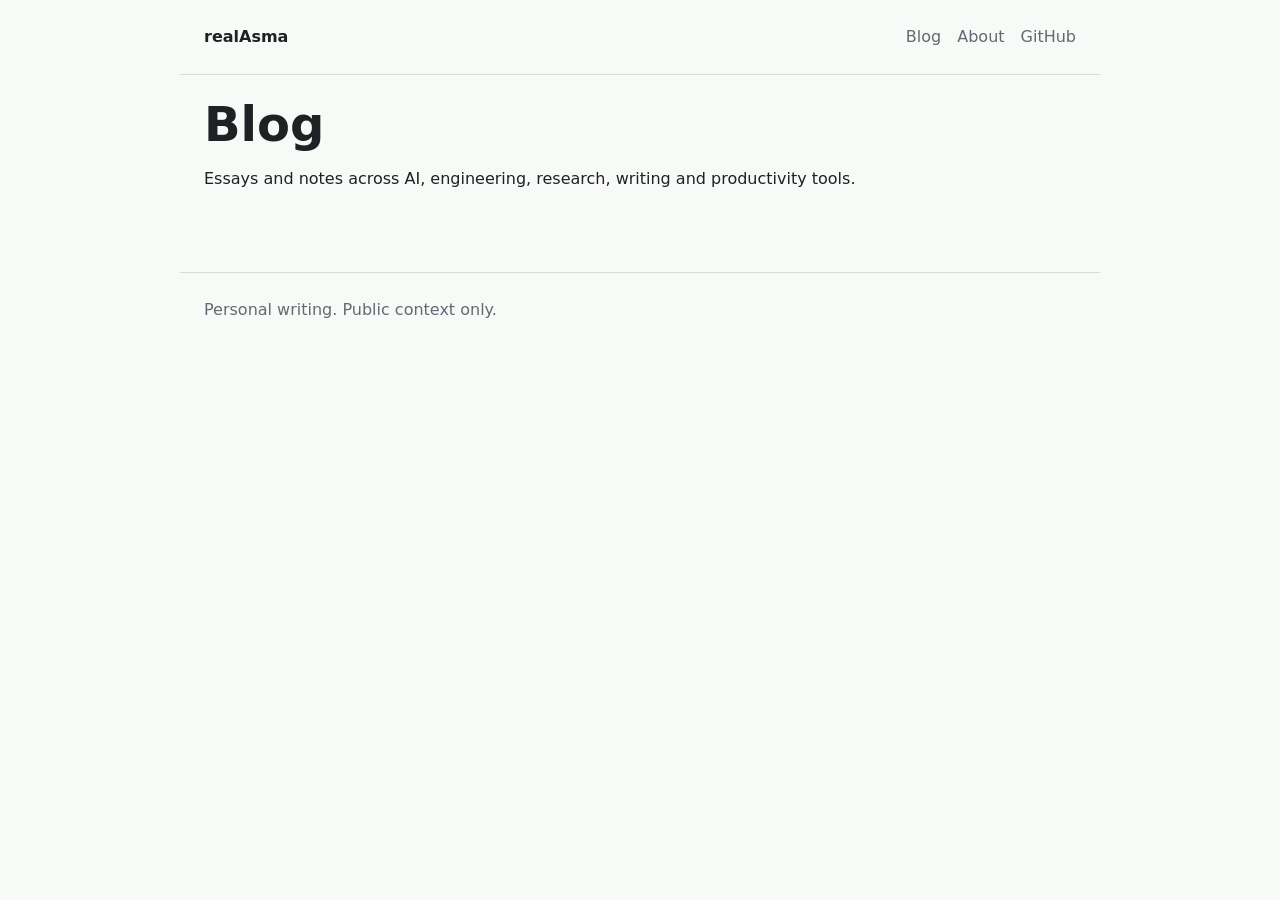
==== blog/index.html @ 000c2ec9 "deploy: realAsma/realAsma-blog-source@42b9454a98fa939357afdd333a23cf858940a961" ====
<!doctype html>
<html lang="en">
  <head>
    <meta charset="utf-8">
    <meta name="viewport" content="width=device-width, initial-scale=1">
    <title>Blog | realAsma</title>
    <meta name="description" content="Personal notes on technology, research, writing, and the systems people use to do better work.">
    <link rel="stylesheet" href="/assets/css/site.css">
  </head>
  <body>
    <header class="site-header">
      <a class="brand" href="/">realAsma</a>
      <nav aria-label="Primary navigation">
        <a href="/blog/">Blog</a>
        <a href="/about/">About</a>
        <a href="https://github.com/realAsma">GitHub</a>
      </nav>
    </header>
    <main class="page">
      <h1 id="blog">Blog</h1>

<p>Essays and notes across AI, engineering, research, writing and productivity tools.</p>

<ul class="post-list">

</ul>

    </main>
    <footer class="site-footer">
      <span>Personal writing. Public context only.</span>
    </footer>
  </body>
</html>
---- assets/css/site.css ----
:root {
  color-scheme: light;
  --bg: #f8faf7;
  --panel: #ffffff;
  --text: #202124;
  --muted: #626a73;
  --line: #d7ddd7;
  --accent: #0f766e;
  --accent-strong: #0f4f47;
  --accent-soft: #e4f4ef;
  --code: #edf4f2;
  --shadow: 0 18px 48px rgba(32, 33, 36, 0.12);
}

* {
  box-sizing: border-box;
}

body {
  margin: 0;
  background: var(--bg);
  color: var(--text);
  font-family: ui-sans-serif, system-ui, -apple-system, BlinkMacSystemFont, "Segoe UI", sans-serif;
  line-height: 1.6;
}

a {
  color: var(--accent-strong);
}

.site-header,
.site-footer {
  max-width: 920px;
  margin: 0 auto;
  padding: 24px;
}

.site-header {
  display: flex;
  align-items: center;
  justify-content: space-between;
  gap: 24px;
  border-bottom: 1px solid var(--line);
}

.brand {
  color: var(--text);
  font-weight: 700;
  text-decoration: none;
}

nav {
  display: flex;
  gap: 16px;
  flex-wrap: wrap;
}

nav a {
  color: var(--muted);
  text-decoration: none;
}

nav a:hover,
.brand:hover,
.post-list a:hover {
  color: var(--accent-strong);
}

.page {
  max-width: 920px;
  margin: 0 auto;
  padding: 24px;
}

.hero {
  padding: 56px 0 40px;
  border-bottom: 1px solid var(--line);
}

.eyebrow {
  margin: 0 0 10px;
  color: var(--accent-strong);
  font-size: 0.84rem;
  font-weight: 700;
  letter-spacing: 0.04em;
  text-transform: uppercase;
}

h1 {
  max-width: 760px;
  margin: 0;
  font-size: clamp(2rem, 4vw, 3rem);
  line-height: 1.08;
  letter-spacing: 0;
  text-wrap: balance;
}

h2 {
  margin-top: 40px;
  font-size: 1.38rem;
  line-height: 1.25;
}

p,
li {
  max-width: 760px;
}

.lede {
  max-width: 720px;
  color: var(--muted);
  font-size: 1.15rem;
}

.profile {
  display: grid;
  grid-template-columns: minmax(0, 1fr) 260px;
  align-items: center;
  gap: 40px;
  padding: 44px 0;
  border-bottom: 1px solid var(--line);
}

.profile-copy h1,
.profile-copy h2 {
  margin-top: 0;
}

.profile-name {
  font-size: clamp(1.85rem, 3.8vw, 2.55rem);
}

.profile-photo-frame {
  justify-self: end;
  width: min(260px, 100%);
  aspect-ratio: 1;
  padding: 10px;
  background: var(--accent-soft);
  border: 1px solid var(--line);
  border-radius: 50%;
  box-shadow: var(--shadow);
}

.profile-photo {
  display: block;
  width: 100%;
  height: 100%;
  object-fit: cover;
  border: 4px solid var(--panel);
  border-radius: 50%;
}

.post-list {
  display: grid;
  gap: 16px;
  margin: 28px 0;
  padding: 0;
  list-style: none;
}

.post-list li {
  max-width: none;
  padding: 18px 0;
  border-top: 1px solid var(--line);
}

.post-list a {
  font-size: 1.15rem;
  font-weight: 700;
  text-decoration: none;
}

.post-header {
  padding: 48px 0 24px;
  border-bottom: 1px solid var(--line);
}

.post-body {
  padding-top: 24px;
}

code {
  padding: 0.12em 0.32em;
  background: var(--code);
  border-radius: 4px;
  font-size: 0.92em;
}

pre {
  overflow-x: auto;
  padding: 16px;
  background: #1f2933;
  color: #f8fafc;
  border-radius: 8px;
}

pre code {
  padding: 0;
  background: transparent;
}

.site-footer {
  color: var(--muted);
  border-top: 1px solid var(--line);
}

@media (max-width: 640px) {
  .site-header {
    align-items: flex-start;
    flex-direction: column;
  }

  .hero {
    padding-top: 32px;
  }

  .profile {
    grid-template-columns: 1fr;
    gap: 24px;
    padding-top: 28px;
  }

  .profile-photo-frame {
    justify-self: start;
    order: -1;
    width: min(220px, 72vw);
  }
}
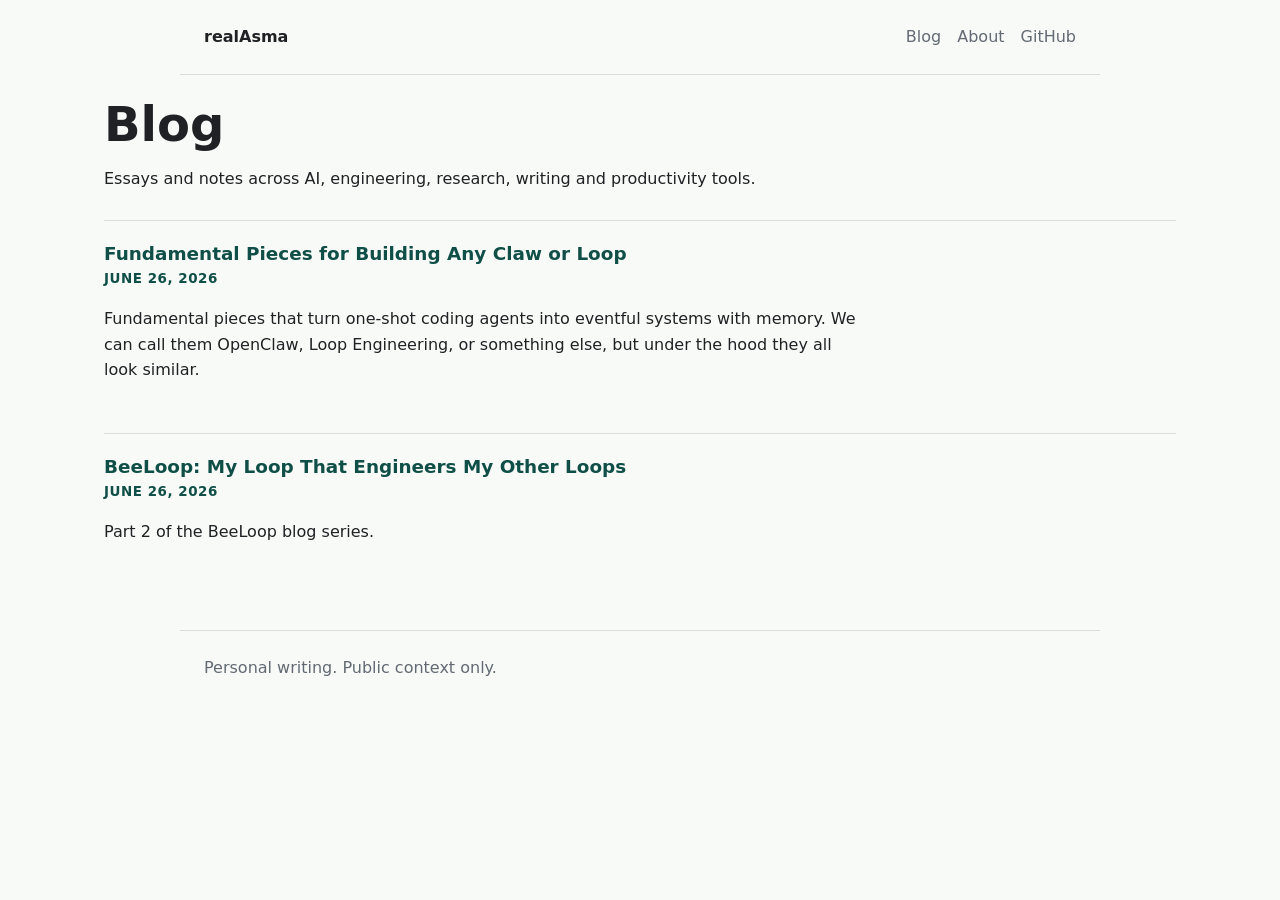
==== commit d6aa59c1: "deploy: realAsma/realAsma-blog-source@6cebb4aaea67a61e9ebede60f8797f195d28c8ca" ====
--- a/blog/index.html
+++ b/blog/index.html
@@ -23,6 +23,18 @@
 
 <ul class="post-list">
 
+  <li>
+    <a href="/blog/2026/06/26/fundamental-pieces-for-building-any-claw-or-loop/">Fundamental Pieces for Building Any Claw or Loop</a>
+    <p class="eyebrow">June 26, 2026</p>
+    <p>Fundamental pieces that turn one-shot coding agents into eventful systems with memory. We can call them OpenClaw, Loop Engineering, or something else, but under the hood they all look similar.</p>
+  </li>
+
+  <li>
+    <a href="/blog/2026/06/26/beeloop-my-loop-that-engineers-my-other-loops/">BeeLoop: My Loop That Engineers My Other Loops</a>
+    <p class="eyebrow">June 26, 2026</p>
+    <p>Part 2 of the BeeLoop blog series.</p>
+  </li>
+
 </ul>
 
     </main>
--- a/assets/css/site.css
+++ b/assets/css/site.css
@@ -67,7 +67,7 @@
 }
 
 .page {
-  max-width: 920px;
+  max-width: 1120px;
   margin: 0 auto;
   padding: 24px;
 }
@@ -175,8 +175,253 @@
   border-bottom: 1px solid var(--line);
 }
 
-.post-body {
+.post-body,
+.post-frame {
   padding-top: 24px;
+}
+
+.post-frame {
+  display: grid;
+  grid-template-columns: minmax(0, 760px) 220px;
+  gap: 56px;
+  align-items: start;
+}
+
+.post-content {
+  grid-column: 1;
+  grid-row: 1;
+  min-width: 0;
+}
+
+.post-content h2 {
+  margin-top: 48px;
+  padding-top: 28px;
+  border-top: 1px solid var(--line);
+}
+
+.post-content h3 {
+  margin-top: 36px;
+  padding-top: 22px;
+  border-top: 1px solid var(--line);
+}
+
+.post-content hr {
+  max-width: 760px;
+  margin: 36px 0;
+  border: 0;
+  border-top: 1px solid var(--line);
+}
+
+.article-toc {
+  grid-column: 2;
+  grid-row: 1;
+  position: sticky;
+  top: 24px;
+  padding: 14px 0 14px 18px;
+  border-left: 1px solid var(--line);
+  color: var(--muted);
+  font-size: 0.86rem;
+}
+
+.toc-title {
+  margin: 0 0 10px;
+  color: var(--accent-strong);
+  font-size: 0.78rem;
+  font-weight: 700;
+  letter-spacing: 0.04em;
+  text-transform: uppercase;
+}
+
+.article-toc ul {
+  display: grid;
+  gap: 8px;
+  margin: 0;
+  padding: 0;
+  list-style: none;
+}
+
+.article-toc li {
+  margin: 0;
+}
+
+.article-toc a {
+  display: block;
+  color: var(--muted);
+  line-height: 1.3;
+  text-decoration: none;
+}
+
+.article-toc a:hover {
+  color: var(--accent-strong);
+}
+
+.article-toc ul ul {
+  gap: 6px;
+  margin-top: 7px;
+  padding-left: 14px;
+  font-size: 0.86rem;
+}
+
+.problem-box {
+  max-width: 760px;
+  margin: 24px 0;
+  padding: 18px 20px;
+  background: #f1f7f5;
+  border: 1px solid #c9ded8;
+  border-left: 5px solid var(--accent);
+  border-radius: 8px;
+}
+
+.problem-box p {
+  margin: 0 0 12px;
+}
+
+.problem-box p:last-child {
+  margin-bottom: 0;
+}
+
+.problem-box strong {
+  color: var(--accent-strong);
+}
+
+.need-grid {
+  display: grid;
+  grid-template-columns: repeat(2, minmax(0, 1fr));
+  gap: 16px;
+  max-width: 760px;
+  margin: 24px 0;
+}
+
+.need-card,
+.pieces-table {
+  background: var(--panel);
+  border: 1px solid var(--line);
+  border-radius: 8px;
+  box-shadow: 0 10px 28px rgba(32, 33, 36, 0.06);
+}
+
+.need-card {
+  padding: 18px;
+  text-align: center;
+}
+
+.need-card p {
+  margin: 0 0 10px;
+}
+
+.need-card p:last-child {
+  margin-bottom: 0;
+}
+
+.need-card strong {
+  color: var(--accent-strong);
+}
+
+.pieces-table {
+  width: 100%;
+  max-width: 760px;
+  margin: 24px 0;
+  border-collapse: separate;
+  border-spacing: 0;
+  overflow: hidden;
+}
+
+.pieces-table th,
+.pieces-table td {
+  padding: 14px 16px;
+  border-bottom: 1px solid var(--line);
+  text-align: left;
+  vertical-align: top;
+}
+
+.pieces-table th {
+  color: var(--accent-strong);
+  font-size: 0.82rem;
+  font-weight: 800;
+  text-transform: uppercase;
+}
+
+.pieces-table td:first-child {
+  width: 38%;
+  color: var(--accent-strong);
+  font-weight: 800;
+}
+
+.pieces-table td:last-child {
+  color: var(--muted);
+  font-size: 0.95rem;
+  line-height: 1.45;
+}
+
+.pieces-table tr:last-child td {
+  border-bottom: 0;
+}
+
+.piece-row {
+  padding: 12px 0;
+}
+
+.piece-row + .piece-row {
+  border-top: 1px solid var(--line);
+}
+
+.piece-title {
+  margin: 0 0 3px;
+  color: var(--accent-strong);
+  font-weight: 800;
+}
+
+.piece-text {
+  margin: 0;
+  color: var(--muted);
+  font-size: 0.95rem;
+  line-height: 1.45;
+}
+
+.slack-transcript {
+  max-width: 760px;
+  margin: 24px 0;
+  padding: 18px;
+  background: #1d1c1d;
+  border: 1px solid #3f3e40;
+  border-radius: 8px;
+  box-shadow: 0 18px 42px rgba(32, 33, 36, 0.18);
+  color: #f8f8f8;
+}
+
+.slack-transcript a {
+  color: #7bdff2;
+}
+
+.slack-message {
+  display: grid;
+  grid-template-columns: 44px minmax(0, 1fr);
+  gap: 12px;
+  padding: 10px 0;
+}
+
+.slack-message + .slack-message {
+  border-top: 1px solid #343235;
+}
+
+.slack-avatar {
+  width: 36px;
+  height: 36px;
+  border-radius: 8px;
+  object-fit: cover;
+  background: #2f2d31;
+}
+
+.slack-author {
+  margin: 0 0 2px;
+  color: #ffffff;
+  font-weight: 800;
+  line-height: 1.25;
+}
+
+.slack-text {
+  margin: 0;
+  color: #e8e8e8;
 }
 
 code {
@@ -225,4 +470,56 @@
     order: -1;
     width: min(220px, 72vw);
   }
-}
+
+  .post-frame {
+    display: block;
+  }
+
+  .article-toc {
+    position: static;
+    margin: 0 0 28px;
+    padding: 14px 16px;
+    border: 1px solid var(--line);
+    border-radius: 8px;
+    background: var(--panel);
+  }
+
+  .need-grid {
+    grid-template-columns: 1fr;
+  }
+
+  .pieces-table,
+  .pieces-table thead,
+  .pieces-table tbody,
+  .pieces-table tr,
+  .pieces-table th,
+  .pieces-table td {
+    display: block;
+  }
+
+  .pieces-table thead {
+    display: none;
+  }
+
+  .pieces-table tr {
+    padding: 14px 16px;
+  }
+
+  .pieces-table tr + tr {
+    border-top: 1px solid var(--line);
+  }
+
+  .pieces-table td {
+    width: auto;
+    padding: 0;
+    border-bottom: 0;
+  }
+
+  .pieces-table td:first-child {
+    width: auto;
+  }
+
+  .pieces-table td + td {
+    margin-top: 4px;
+  }
+}
